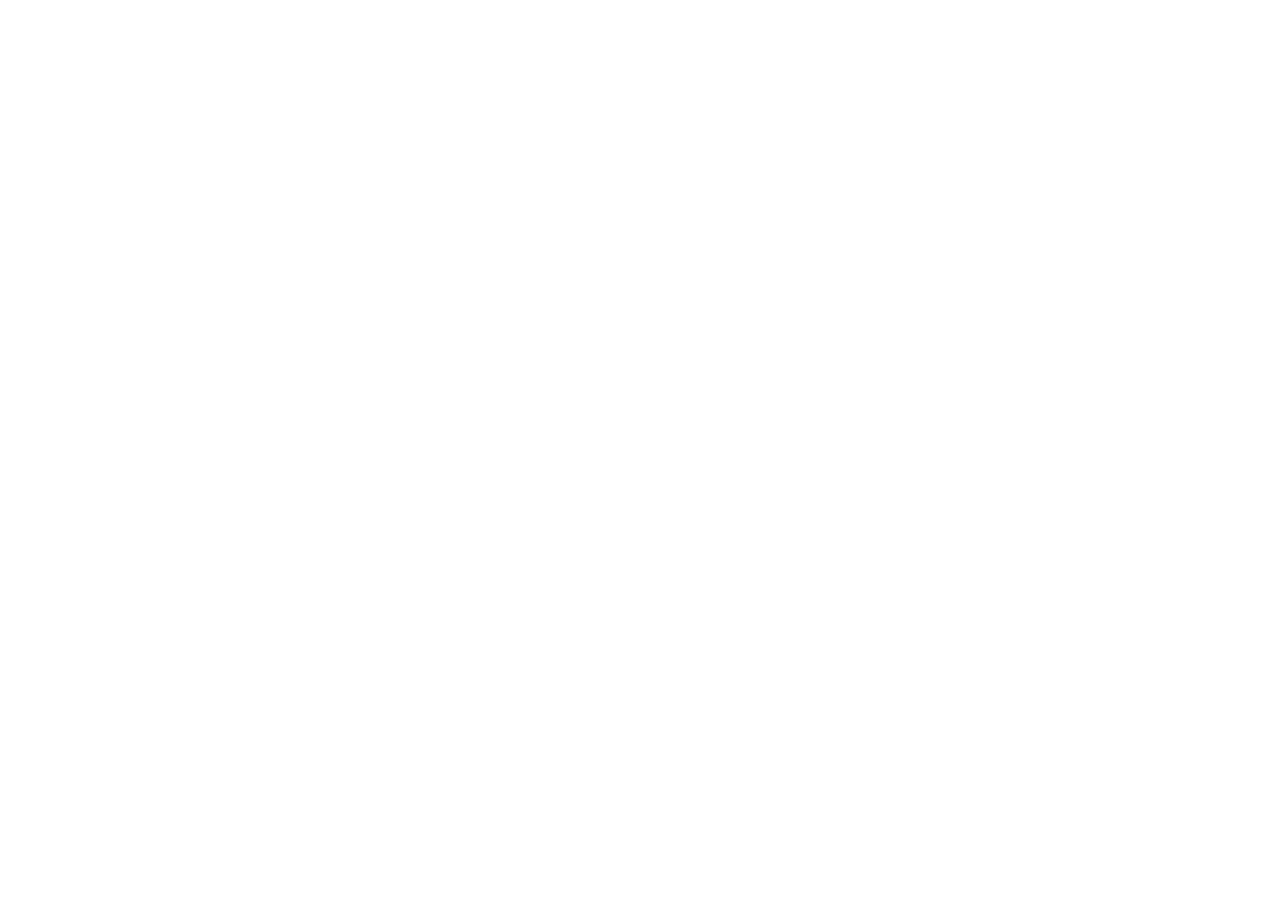
==== portfolio.html @ 75bc325c "Стилізує шапку сайта" ====
<!DOCTYPE html>
<html lang="ru">

<head>
    <meta charset="UTF-8">
    <meta http-equiv="X-UA-Compatible" content="IE=edge">
    <meta name="viewport" content="width=device-width, initial-scale=1.0">
    <title>Веб-студия</title>
    <link rel="preconnect" href="https://fonts.gstatic.com">
    <link
        href="https://fonts.googleapis.com/css2?family=Raleway:wght@700&family=Roboto:wght@400;500;700;900&display=swap"
        rel="stylesheet">
    <link rel="stylesheet" href="./css/styles.css" />
</head>
---- css/styles.css ----
/*-----CSS змінні------*/
:root {
  --primary-text-color: #212121;
  --secondary-text-color: #757575;
  --accent-color: #2196f3;
  --primary-white-color: #ffffff;
  --main-font: 'Roboto', sans-serif;
  --secondary-font: 'Raleway', sans-serif;
}

/*-----Скидування стилів------*/
.list {
  list-style: none;
}
.link {
  text-decoration: none;
}

/*-------------Body--------------*/
body {
  background-color: var(--primary-white-color);
  color: var(--primary-text-color);
  font-family: var(--main-font);
  font-weight: bold;
}

/*-----Шапка сайту------*/

/*--Логотип сайту(Шапка сайту)--*/
.logo {
  font-family: var(--secondary-font);
  font-size: 26px;
  line-height: 1.2;
  letter-spacing: 0.03em;

  color: #000000;
}

.logo .logo-item {
  color: var(--accent-color);
}

/*-- Навігаційні посилання(Шапка сайту) */

.menu .menu-ref,
.contacts .contacts-ref {
  font-weight: 500;
  font-size: 14px;
  line-height: 1.15;
  letter-spacing: 0.02em;

  color: var(--primary-text-color);
}

.menu .menu-ref:hover,
.menu .menu-ref:focus,
.contacts .contacts-ref:hover,
.contacts .contacts-ref:focus {
  color: var(--accent-color);
}

.menu .menu-ref.current {
  color: var(--accent-color);
}

.contacts .contacts-ref {
  color: var(--secondary-text-color);
}

/*-- Унікальний контент сторінки --*/
/*-- Головна секція сайту --*/
.hero {
  background: #2f303a;
}

.hero-title {
  font-weight: 900;
  font-size: 44px;
  line-height: 1.36;
  text-align: center;
  letter-spacing: 0.06em;
  text-transform: uppercase;

  color: var(--primary-white-color);
}

.btn {
  background: #2196f3;
  font-family: Roboto;
  font-weight: bold;
  font-size: 16px;
  line-height: 1.87;
  text-align: center;
  letter-spacing: 0.06em;

  color: var(--primary-white-color);
}

/*-- Секція"Особенности" --*/
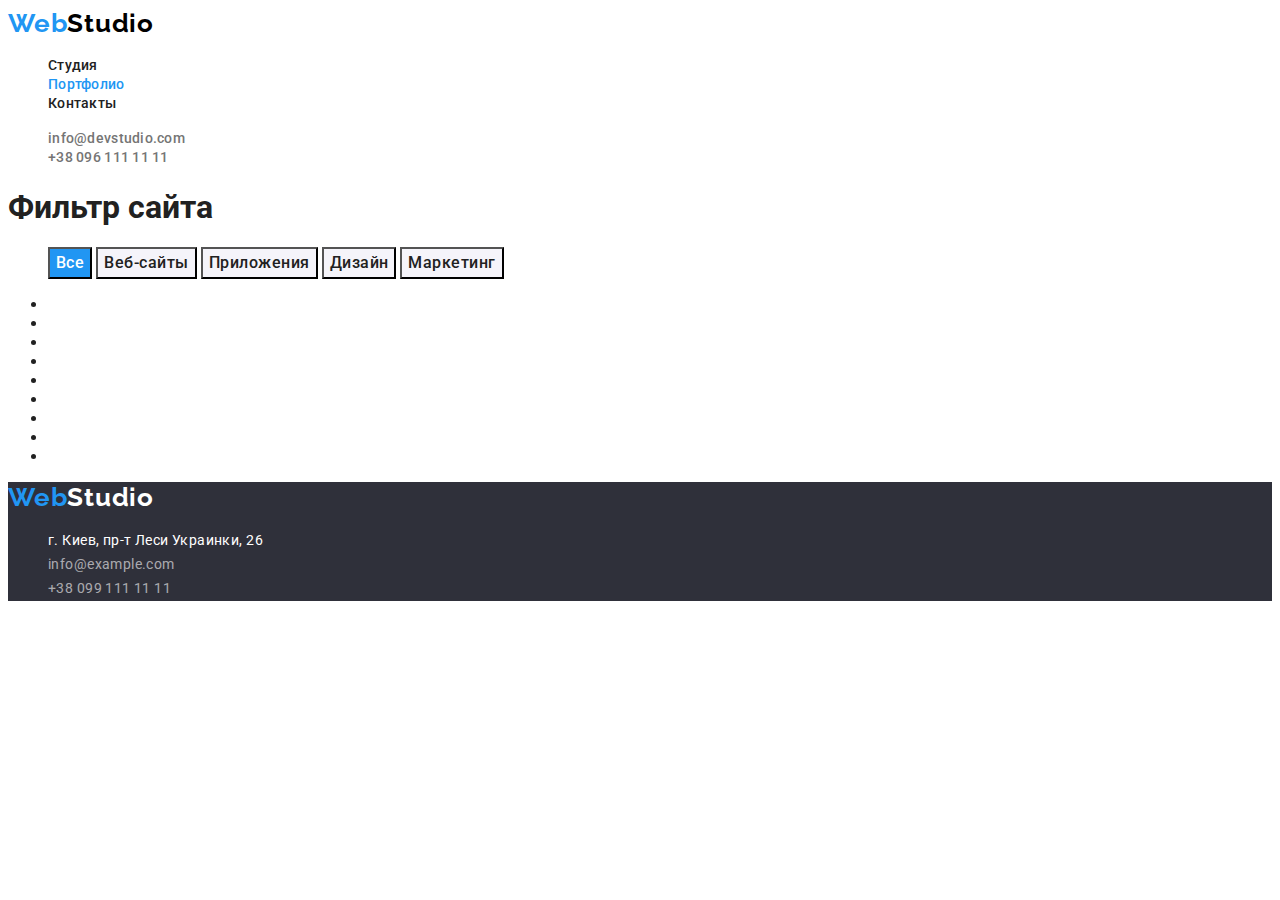
==== commit 0ec1d0b6: "Добавляє список кнопок в "Портфоліо"" ====
--- a/portfolio.html
+++ b/portfolio.html
@@ -11,4 +11,95 @@
         href="https://fonts.googleapis.com/css2?family=Raleway:wght@700&family=Roboto:wght@400;500;700;900&display=swap"
         rel="stylesheet">
     <link rel="stylesheet" href="./css/styles.css" />
-</head>+</head>
+
+<body>
+    <!-- Шапка сайту -->
+    <header class="page-header">
+        <nav class="navigation">
+            <!-- Логотип сайту -->
+            <a class="logo link" lang="en" href="./"><span class="logo-item">Web</span>Studio</a>
+
+            <!-- Навігаційні посилання -->
+            <ul class="menu list">
+                <li class="menu-item">
+                    <a class="menu-ref link" href="./index.html">Студия</a>
+                </li>
+                <li class="menu-item">
+                    <a class="menu-ref link current" href="./portfolio.html">Портфолио</a>
+                </li>
+                <li class="menu-item">
+                    <a class="menu-ref link" href="#">Контакты</a>
+                </li>
+            </ul>
+        </nav>
+
+        <ul class="contacts list">
+            <li class="contacts-item">
+                <!-- Поштова скринька -->
+                <a class="contacts-ref link" href="mailto:info@devstudio.com">info@devstudio.com</a>
+            </li>
+            <li class="contacts-item">
+                <!-- Телефонний номер -->
+                <a class="contacts-ref link" href="tel:+380961111111">+38 096 111 11 11</a>
+            </li>
+        </ul>
+
+    </header>
+
+
+    <!-- Унікальний контент сторінки -->
+    <main>
+        <!-- Cекція портфоліо -->
+        <section class="portfolio">
+            <h1 class="hidden-title">Фильтр сайта</h1>
+            <!-- Список фільтрів -->
+            <ul>
+                <button class="btn-filter select" type="button">Все</button>
+                <button class="btn-filter" type="button">Веб-сайты</button>
+                <button class="btn-filter" type="button">Приложения</button>
+                <button class="btn-filter" type="button">Дизайн</button>
+                <button class="btn-filter" type="button">Маркетинг</button>
+            </ul>
+            <!-- Список проектів -->
+            <ul>
+                <li></li>
+                <li></li>
+                <li></li>
+                <li></li>
+                <li></li>
+                <li></li>
+                <li></li>
+                <li></li>
+                <li></li>
+            </ul>
+        </section>
+
+       
+
+    <!--Підвал-->
+    <footer class="footer">
+        <!-- Логотип сайту -->
+        <a class="footer-logo link" lang="en" href="./index.html"><span class="logo-item">Web</span>Studio</a>
+        <!-- Контакти -->
+        <address class="footer-contacts">
+            <ul class="footer-list list">
+                <li class="footer-item">
+                    <a class="footer-ref link look " href="https://goo.gl/maps/9nW52qTycUzczm9EA" target="_blank"
+                        rel="noreferrer noopener">г. Киев, пр-т
+                        Леси Украинки,
+                        26</a>
+                </li>
+                <li class="footer-item">
+                    <a class="footer-ref link" href="mailto:info@example.com">info@example.com</a>
+                </li>
+                <li class="footer-item">
+                    <a class="footer-ref link" href="tel:+380991111111">+38 099 111 11 11</a>
+                </li>
+            </ul>
+        </address>
+    </footer>
+
+</body>
+
+</html>--- a/css/styles.css
+++ b/css/styles.css
@@ -21,22 +21,25 @@
   background-color: var(--primary-white-color);
   color: var(--primary-text-color);
   font-family: var(--main-font);
-  font-weight: bold;
+  font-weight: normal;
 }
 
 /*-----Шапка сайту------*/
 
 /*--Логотип сайту(Шапка сайту)--*/
-.logo {
+.logo,
+.footer-logo {
   font-family: var(--secondary-font);
   font-size: 26px;
+  font-weight: 700;
   line-height: 1.2;
   letter-spacing: 0.03em;
 
   color: #000000;
 }
 
-.logo .logo-item {
+.logo .logo-item,
+.footer-logo .logo-item {
   color: var(--accent-color);
 }
 
@@ -85,15 +88,119 @@
 }
 
 .btn {
-  background: #2196f3;
-  font-family: Roboto;
+  background: var(--accent-color);
+  font-family: inherit;
   font-weight: bold;
   font-size: 16px;
   line-height: 1.87;
   text-align: center;
   letter-spacing: 0.06em;
-
-  color: var(--primary-white-color);
+  cursor: pointer;
+
+  color: var(--primary-white-color);
+}
+
+.btn:hover,
+.btn:focus {
+  background-color: #188ce8;
 }
 
 /*-- Секція"Особенности" --*/
+.features-list .features-title {
+  font-weight: bold;
+  font-size: 14px;
+  line-height: 1.15;
+  letter-spacing: 0.03em;
+  text-transform: uppercase;
+}
+
+.features-list .features-item {
+  font-size: 14px;
+  line-height: 1.71;
+  letter-spacing: 0.03em;
+}
+
+/*-- Секція"Чем мы занимаемся" --*/
+.represent-title {
+  font-weight: bold;
+  font-size: 36px;
+  line-height: 1.17;
+  text-align: center;
+  letter-spacing: 0.03em;
+}
+
+/*--Наша команда--*/
+.team-title,
+.profection {
+  font-weight: 500;
+  font-size: 16px;
+  line-height: 1.19;
+  text-align: center;
+  letter-spacing: 0.03em;
+}
+
+.profection {
+  font-weight: inherit;
+  color: var(--secondary-text-color);
+}
+
+/*------------Підвал------------*/
+.footer {
+  background-color: #2f303a;
+}
+
+/*-- Логотип сайту --*/
+
+.footer-logo {
+  color: var(--primary-white-color);
+}
+
+/*-------- Контакти --------*/
+.footer-list .footer-ref {
+  font-style: normal;
+  font-size: 14px;
+  line-height: 1.71;
+  letter-spacing: 0.03em;
+
+  color: rgba(255, 255, 255, 0.6);
+}
+
+.footer-list .look {
+  color: var(--primary-white-color);
+}
+
+.footer-list .footer-ref:hover,
+.footer-list .footer-ref:focus {
+  color: var(--accent-color);
+}
+
+/*-------- Кінець головної сторінки сайту--------*/
+
+/*-------- Початок сторінки сайту "Портфоліо"--------*/
+/*--- Унікальний контент сторінки----*/
+/*--- Секція порфоліо---*/
+/*-- Список фільтрів --*/
+.btn-filter {
+  background: #f5f4fa;
+  font-family: inherit;
+  font-style: normal;
+  font-weight: 500;
+  font-size: 16px;
+  line-height: 1.63;
+  text-align: center;
+  letter-spacing: 0.03em;
+  cursor: pointer;
+
+  color: var(--primary-text-color);
+}
+
+.btn-filter:hover,
+.btn-filter:focus {
+  background-color: var(--accent-color);
+}
+
+.btn-filter.select {
+  background: var(--accent-color);
+
+  color: var(--primary-white-color);
+}
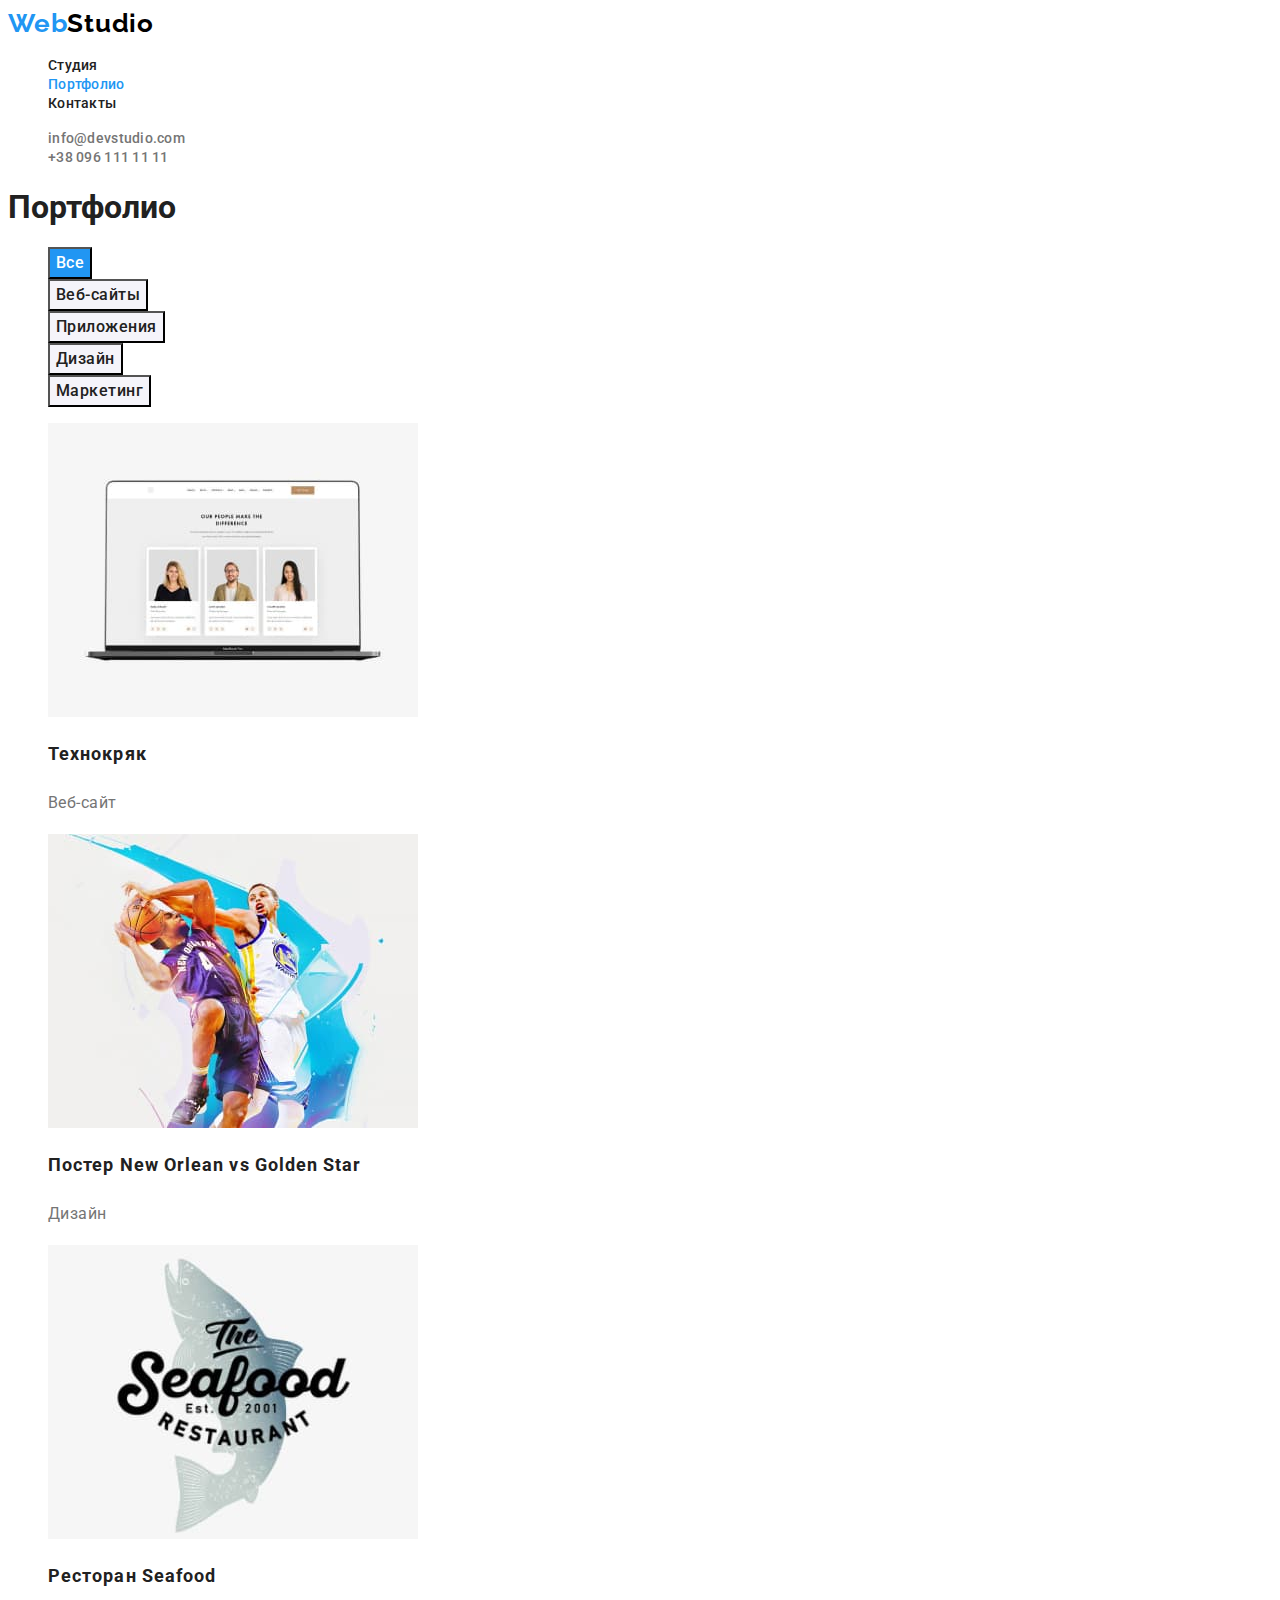
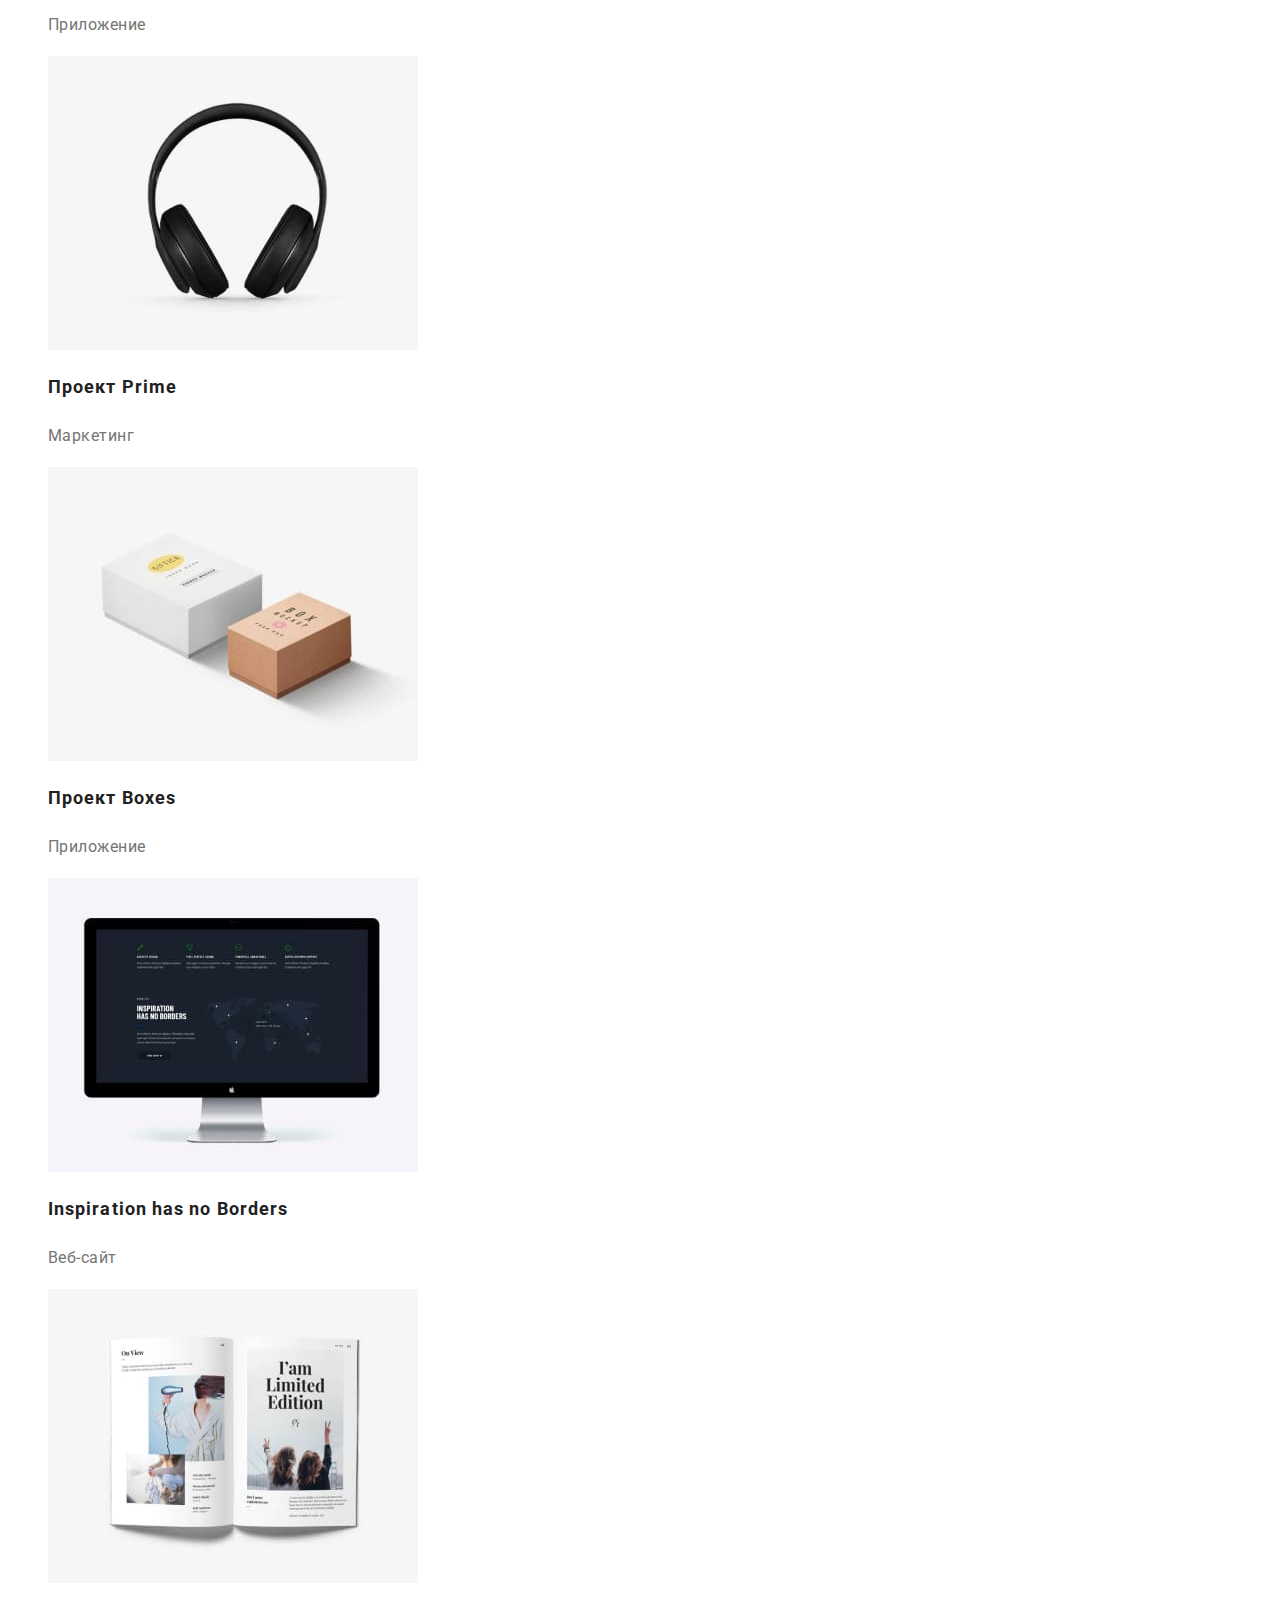
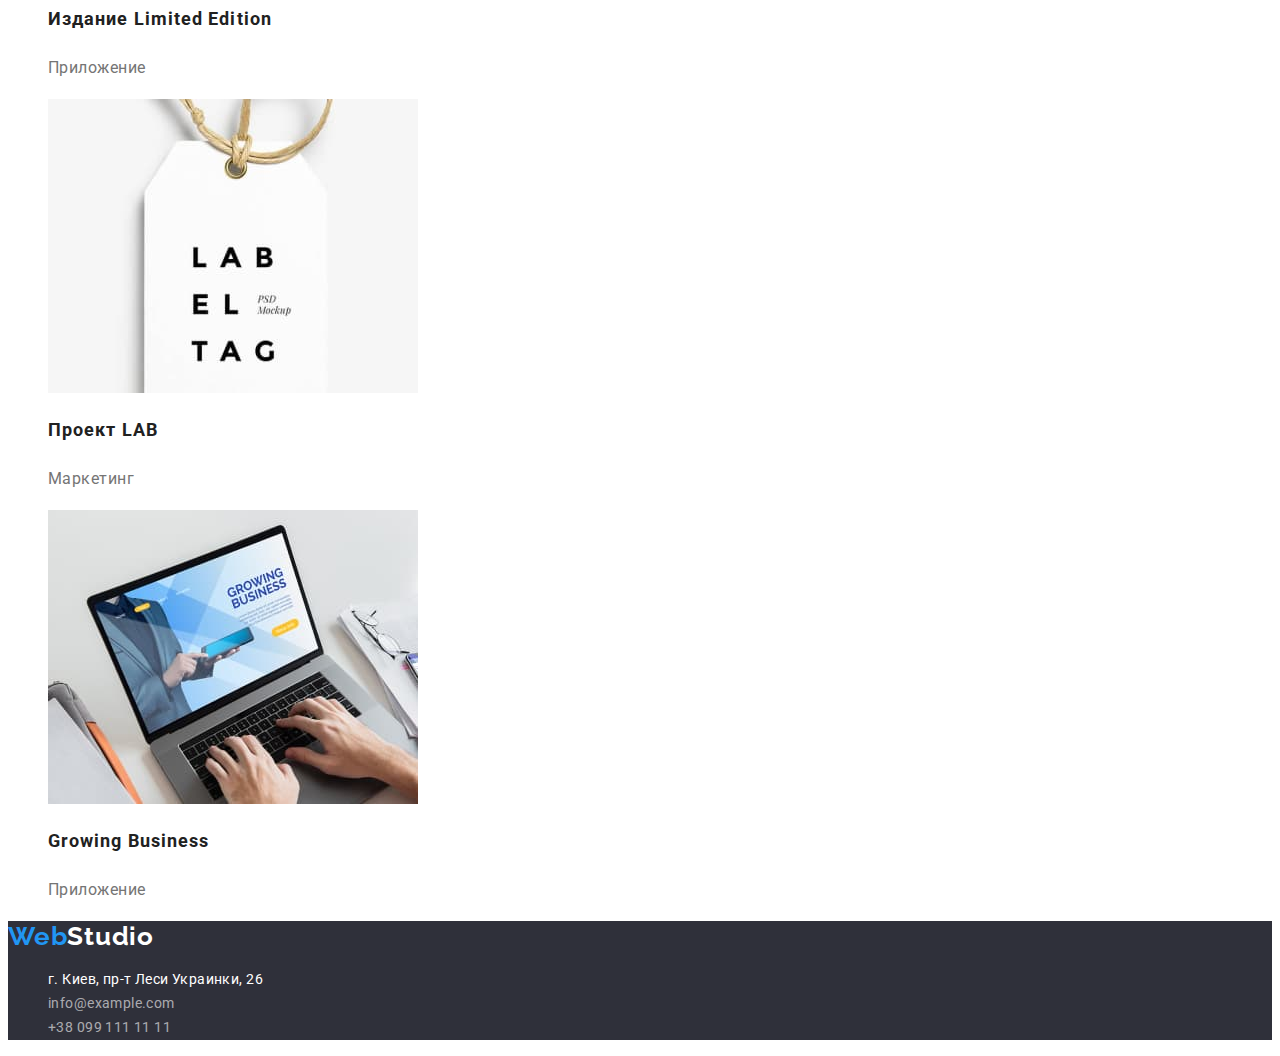
==== commit 3b4534f3: "Добовляє сторінку сайту"Портфоліо"" ====
--- a/portfolio.html
+++ b/portfolio.html
@@ -52,30 +52,95 @@
     <main>
         <!-- Cекція портфоліо -->
         <section class="portfolio">
-            <h1 class="hidden-title">Фильтр сайта</h1>
+            <h1 class="hidden-title">Портфолио</h1>
             <!-- Список фільтрів -->
-            <ul>
-                <button class="btn-filter select" type="button">Все</button>
-                <button class="btn-filter" type="button">Веб-сайты</button>
-                <button class="btn-filter" type="button">Приложения</button>
-                <button class="btn-filter" type="button">Дизайн</button>
-                <button class="btn-filter" type="button">Маркетинг</button>
+            <ul class="filter-list list">
+                <li class="filter-item">
+                    <button class="btn-filter select" type="button">Все</button>
+                </li>
+                <li class="filter-item">
+                    <button class="btn-filter" type="button">Веб-сайты</button>
+                </li>
+                <li class="filter-item">
+                    <button class="btn-filter" type="button">Приложения</button>
+                </li>
+                <li class="filter-item">
+                    <button class="btn-filter" type="button">Дизайн</button>
+                </li>
+                <li class="filter-item">
+                    <button class="btn-filter" type="button">Маркетинг</button>
+                </li>
             </ul>
-            <!-- Список проектів -->
-            <ul>
-                <li></li>
-                <li></li>
-                <li></li>
-                <li></li>
-                <li></li>
-                <li></li>
-                <li></li>
-                <li></li>
-                <li></li>
+
+            <!-- Список карток -->
+            <ul class="cards-list list">
+                <li class="cards-item">
+                    <a class="card-ref link" href="#"> 
+                        <img class="card-img" src="./images/cards/card1.jpg" alt="Фото ноутбука" width="370" height="294"> 
+                        <h2 class="cards-title">Технокряк</h2>
+                        <p class="filter">Веб-сайт</p>
+                    </a>
+                </li>
+                <li>
+                    <a class="card-ref link" href="#">
+                        <img class="card-img" src="./images/cards/card2.jpg" alt="Фото баскетболистов" width="370" height="294">
+                        <h2 class="cards-title">Постер <span lang="en"> New Orlean vs Golden Star</span></h2>
+                        <p class="filter">Дизайн</p>
+                    </a>
+                </li>
+                <li>
+                    <a class="card-ref link" href="#">
+                        <img class="card-img" src="./images/cards/card3.jpg" alt="Фото емблемы ресторана" width="370" height="294">
+                        <h2 class="cards-title">Ресторан <span lang="en">Seafood</span></h2>
+                        <p class="filter">Приложение</p>
+                    </a>
+                </li>
+                <li>
+                    <a class="card-ref link" href="#">
+                        <img class="card-img" src="./images/cards/card4.jpg" alt="Фото наушников" width="370" height="294">
+                        <h2 class="cards-title">Проект <span lang="en">Prime</span></h2>
+                        <p class="filter">Маркетинг</p>
+                    </a>
+                </li>
+                <li>
+                    <a class="card-ref link" href="#">
+                        <img class="card-img" src="./images/cards/card5.jpg" alt="Фото коробок" width="370" height="294">
+                        <h2 class="cards-title">Проект <span lang="en">Boxes</span></h2>
+                        <p class="filter">Приложение</p>
+                    </a>
+                </li>
+                <li>
+                    <a class="card-ref link" href="#">
+                        <img class="card-img" src="./images/cards/card6.jpg" alt="Фото монитора" width="370" height="294">
+                        <h2 class="cards-title"><span lang="en">Inspiration has no Borders</span></h2>
+                        <p class="filter">Веб-сайт</p>
+                    </a>
+                </li>
+                <li>
+                    <a class="card-ref link" href="#">
+                        <img class="card-img" src="./images/cards/card7.jpg" alt="Фото книги" width="370" height="294">
+                        <h2 class="cards-title">Издание <span lang="en">Limited Edition</span></h2>
+                        <p class="filter">Приложение</p>
+                    </a>
+                </li>
+                <li>
+                    <a class="card-ref link" href="#">
+                        <img class="card-img" src="./images/cards/card8.jpg" alt="Фото значка" width="370" height="294">
+                        <h2 class="cards-title">Проект <span lang="en">LAB</span></h2>
+                        <p class="filter">Маркетинг</p>
+                    </a>
+                </li>
+                <li>
+                    <a class="card-ref link" href="#">
+                        <img class="card-img" src="./images/cards/card9.jpg" alt="Фото рабочего места" width="370" height="294">
+                        <h2 class="cards-title"><span lang="en">Growing Business</span></h2>
+                        <p class="filter">Приложение</p>
+                    </a>
+                </li>
             </ul>
         </section>
 
-       
+    </main>
 
     <!--Підвал-->
     <footer class="footer">
--- a/css/styles.css
+++ b/css/styles.css
@@ -204,3 +204,23 @@
 
   color: var(--primary-white-color);
 }
+
+/*-- Список карток --*/
+.card-ref .cards-title {
+  font-weight: bold;
+  font-size: 18px;
+  line-height: 2;
+  letter-spacing: 0.06em;
+
+  color: var(--primary-text-color);
+}
+
+.card-ref .filter {
+  font-size: 16px;
+  line-height: 1.87;
+  letter-spacing: 0.03em;
+
+  color: #757575;
+}
+
+/*-------- Кынець сторінки сайту "Портфоліо"--------*/
